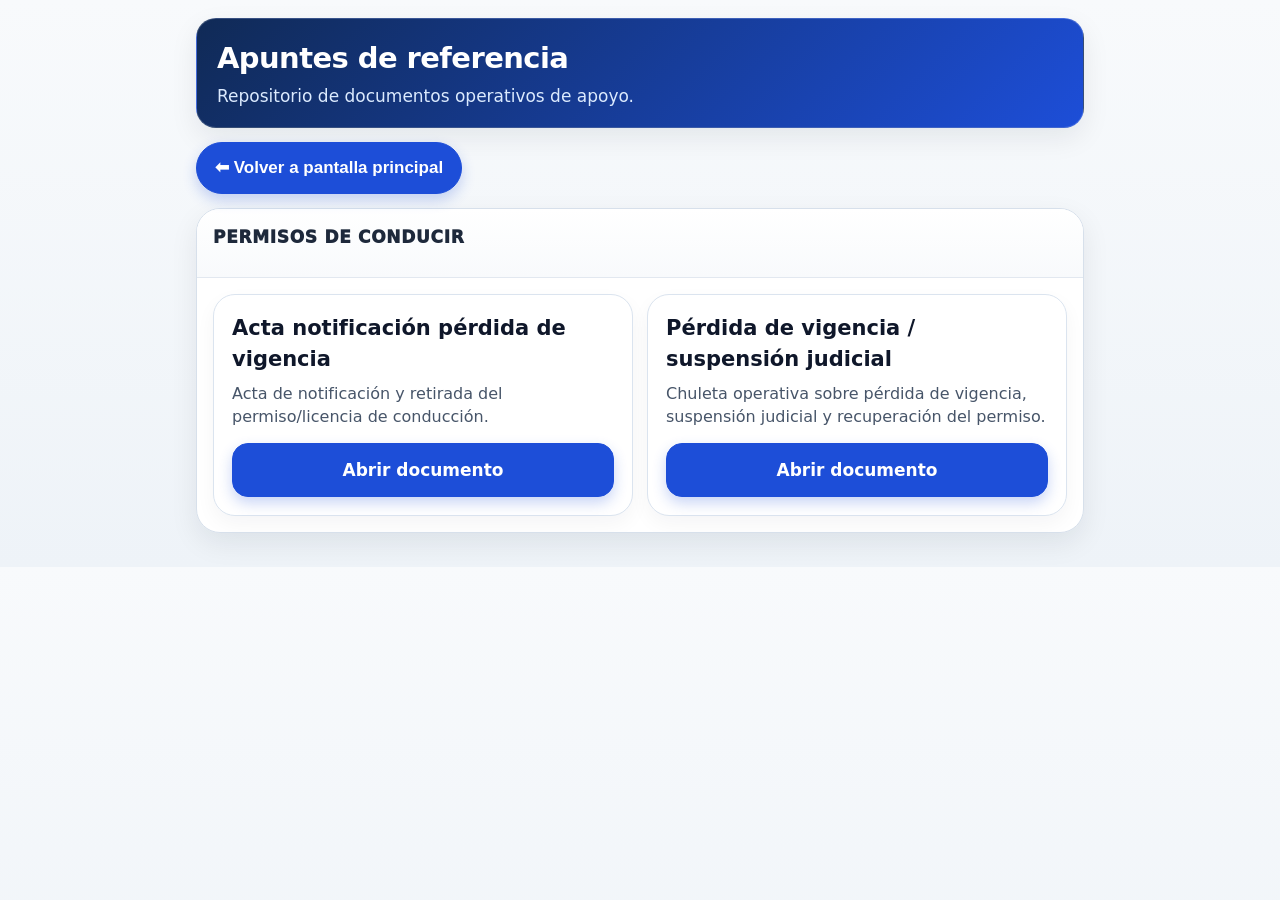
==== apuntes.html @ 54114d9a "Add files via upload" ====
<!DOCTYPE html>
<html lang="es">
<head>
  <meta charset="UTF-8">
  <meta name="viewport" content="width=device-width, initial-scale=1, viewport-fit=cover">
  <title>Apuntes de referencia</title>
  <style>
    :root{
      --bg:#eef3f8;
      --surface:#ffffff;
      --text:#0f172a;
      --muted:#475569;
      --border:#cbd5e1;
      --primary:#1d4ed8;
      --primary-dark:#173ea8;
      --shadow:0 10px 28px rgba(15,23,42,.08);
    }
    *{box-sizing:border-box}
    body{
      margin:0;
      font-family:system-ui,-apple-system,Segoe UI,Roboto,Arial,sans-serif;
      background:linear-gradient(180deg,#f8fafc 0%,var(--bg) 100%);
      color:var(--text);
      font-size:18px;
      line-height:1.45;
    }
    .app{
      max-width:920px;
      margin:0 auto;
      padding:18px 16px 34px;
    }
    .hero{
      background:linear-gradient(135deg,#102a56,#1d4ed8);
      color:#fff;
      border-radius:20px;
      padding:18px 20px;
      margin-bottom:14px;
      box-shadow:var(--shadow);
      border:1px solid rgba(255,255,255,.16);
    }
    .hero h1{
      margin:0;
      font-size:29px;
      letter-spacing:-.02em;
    }
    .hero p{
      margin:5px 0 0;
      color:#dbeafe;
      font-size:17px;
    }
    .top-actions{
      display:flex;
      gap:10px;
      flex-wrap:wrap;
      margin-bottom:14px;
    }
    button,a.button{
      display:inline-flex;
      align-items:center;
      justify-content:center;
      gap:8px;
      border:1px solid var(--border);
      background:#fff;
      border-radius:999px;
      padding:14px 18px;
      font-weight:900;
      font-size:17px;
      color:#0f172a;
      cursor:pointer;
      text-decoration:none;
      min-height:52px;
    }
    .primary{
      background:var(--primary)!important;
      border-color:var(--primary)!important;
      color:#fff!important;
      box-shadow:0 6px 14px rgba(29,78,216,.24);
    }
    .primary:hover{background:var(--primary-dark)!important}
    .panel{
      background:rgba(255,255,255,.98);
      border:1px solid #d7e0eb;
      border-radius:24px;
      box-shadow:var(--shadow);
      overflow:hidden;
    }
    .section{
      padding:16px;
      background:linear-gradient(180deg,#ffffff,#f8fafc);
      border-bottom:1px solid #e2e8f0;
    }
    .section h2{
      color:#1e293b;
      font-size:17px;
      font-weight:950;
      margin:0 0 12px;
      text-transform:uppercase;
      letter-spacing:.04em;
    }
    .doc-grid{
      display:grid;
      grid-template-columns:repeat(2,minmax(0,1fr));
      gap:14px;
      padding:16px;
    }
    .doc-card{
      background:#fff;
      border:1px solid #dbe4ef;
      border-radius:22px;
      padding:18px;
      box-shadow:0 8px 20px rgba(15,23,42,.045);
    }
    .doc-card h3{
      margin:0 0 8px;
      font-size:21px;
      color:#0f172a;
    }
    .doc-card p{
      margin:0 0 14px;
      color:#475569;
      font-size:16px;
    }
    .doc-card .button{
      width:100%;
      border-radius:16px;
    }
    @media(max-width:760px){
      body{font-size:17px}
      .app{padding:12px 10px 24px}
      .hero{border-radius:16px;padding:15px}
      .hero h1{font-size:25px}
      .doc-grid{grid-template-columns:1fr;padding:12px}
      .top-actions{display:grid;grid-template-columns:1fr}
      button,a.button{width:100%}
    }
  </style>
</head>
<body>
  <div class="app">
    <div class="hero">
      <h1>Apuntes de referencia</h1>
      <p>Repositorio de documentos operativos de apoyo.</p>
    </div>

    <div class="top-actions">
      <button class="primary" onclick="window.location.href='index.html'">⬅ Volver a pantalla principal</button>
    </div>

    <div class="panel">
      <div class="section">
        <h2>Permisos de conducir</h2>
      </div>

      <div class="doc-grid">
        <article class="doc-card">
          <h3>Acta notificación pérdida de vigencia</h3>
          <p>Acta de notificación y retirada del permiso/licencia de conducción.</p>
          <a class="button primary" href="visor_documento.html?doc=acta_notificacion_perdida_vigencia.pdf&from=apuntes">
            Abrir documento
          </a>
        </article>

        <article class="doc-card">
          <h3>Pérdida de vigencia / suspensión judicial</h3>
          <p>Chuleta operativa sobre pérdida de vigencia, suspensión judicial y recuperación del permiso.</p>
          <a class="button primary" href="visor_documento.html?doc=perdidas_vigencia_suspension.pdf&from=apuntes">
            Abrir documento
          </a>
        </article>
      </div>
    </div>
  </div>
</body>
</html>
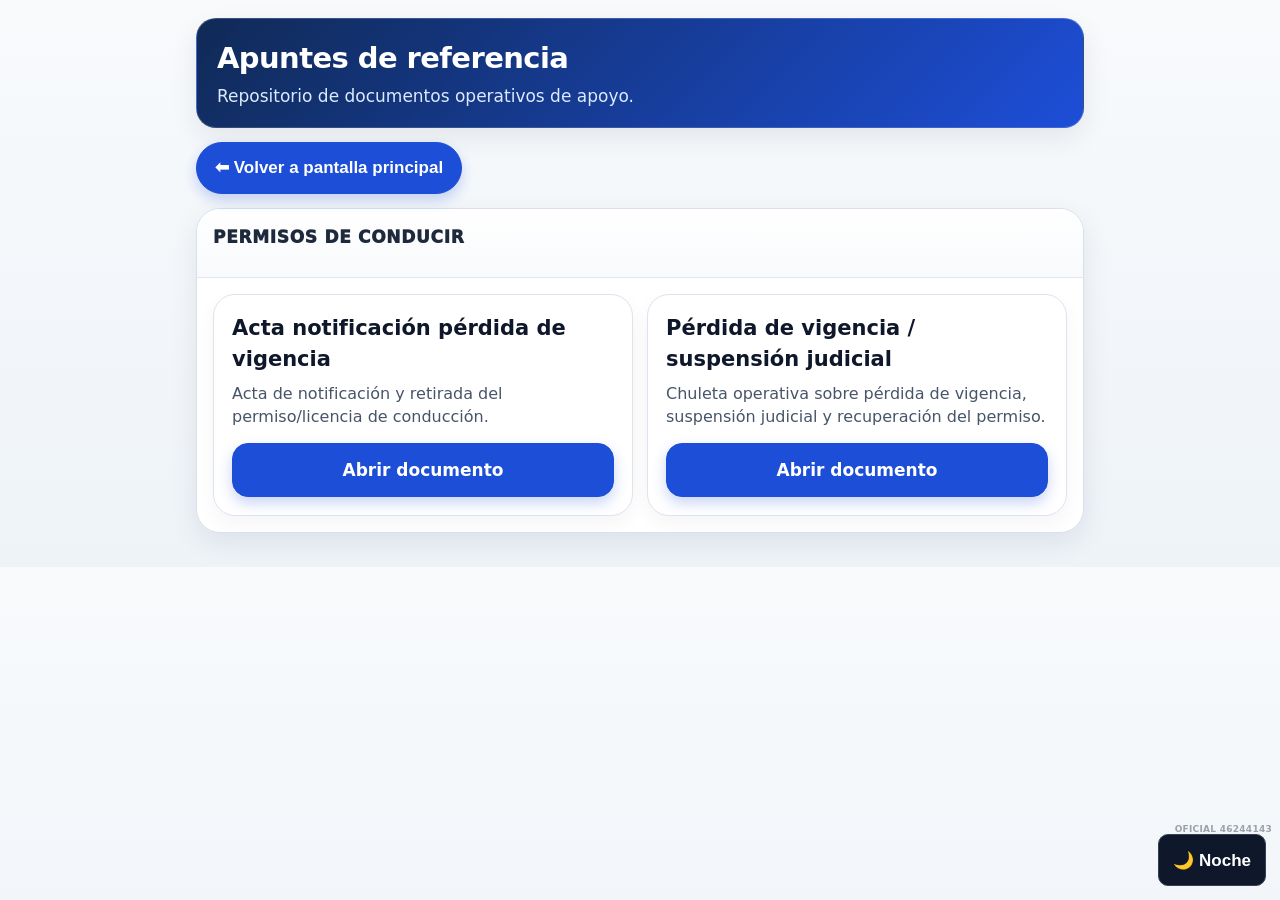
==== commit 68082808: "Add files via upload Actualizaciones SOA VMP y VPL, mejora ficha VMP y otros ajustes" ====
--- a/apuntes.html
+++ b/apuntes.html
@@ -133,9 +133,43 @@
       .top-actions{display:grid;grid-template-columns:1fr}
       button,a.button{width:100%}
     }
-  </style>
+  
+.themeToggle{position:fixed;right:14px;bottom:14px;z-index:999;border-radius:10px;background:#0f172a;color:#fff;border:1px solid #334155;padding:10px 14px;font-weight:900}
+body.dark-mode{background:linear-gradient(180deg,#020617 0%,#0f172a 100%);color:#e5e7eb}
+body.dark-mode .panel,body.dark-mode .doc-card{background:#111827!important;border-color:#334155!important;color:#e5e7eb!important}
+body.dark-mode .section{background:#0f172a!important;border-color:#334155!important}
+body.dark-mode .doc-card p{color:#cbd5e1!important}
+
+
+/* ===== FIRMA PROPIEDAD INTELECTUAL ===== */
+.oficial-firma{
+  position:fixed;
+  right:8px;
+  bottom:5px;
+  z-index:10000;
+  padding:0;
+  background:transparent;
+  color:rgba(15,23,42,.38);
+  font-size:9px;
+  font-weight:600;
+  letter-spacing:.03em;
+  line-height:1;
+  pointer-events:none;
+  user-select:none;
+}
+body.dark-mode .oficial-firma{
+  color:rgba(248,250,252,.34);
+}
+@media(max-width:760px){
+  .oficial-firma{right:7px;bottom:5px;font-size:8px}
+}
+body.con-theme-toggle .oficial-firma{bottom:66px}
+}
+
+</style>
 </head>
-<body>
+<body class="con-theme-toggle">
+<button id="themeToggle" class="themeToggle" type="button">🌙 Noche</button>
   <div class="app">
     <div class="hero">
       <h1>Apuntes de referencia</h1>
@@ -170,5 +204,16 @@
       </div>
     </div>
   </div>
+
+<script>
+(function(){
+ const btn=document.getElementById("themeToggle");
+ const saved=localStorage.getItem("temaAppDGT")||"dia";
+ function apply(t){const dark=t==="noche";document.body.classList.toggle("dark-mode",dark);btn.textContent=dark?"☀️ Día":"🌙 Noche";localStorage.setItem("temaAppDGT",t);}
+ apply(saved);
+ btn.addEventListener("click",()=>apply(document.body.classList.contains("dark-mode")?"dia":"noche"));
+})();
+</script>
+  <div class="oficial-firma">OFICIAL 46244143</div>
 </body>
 </html>
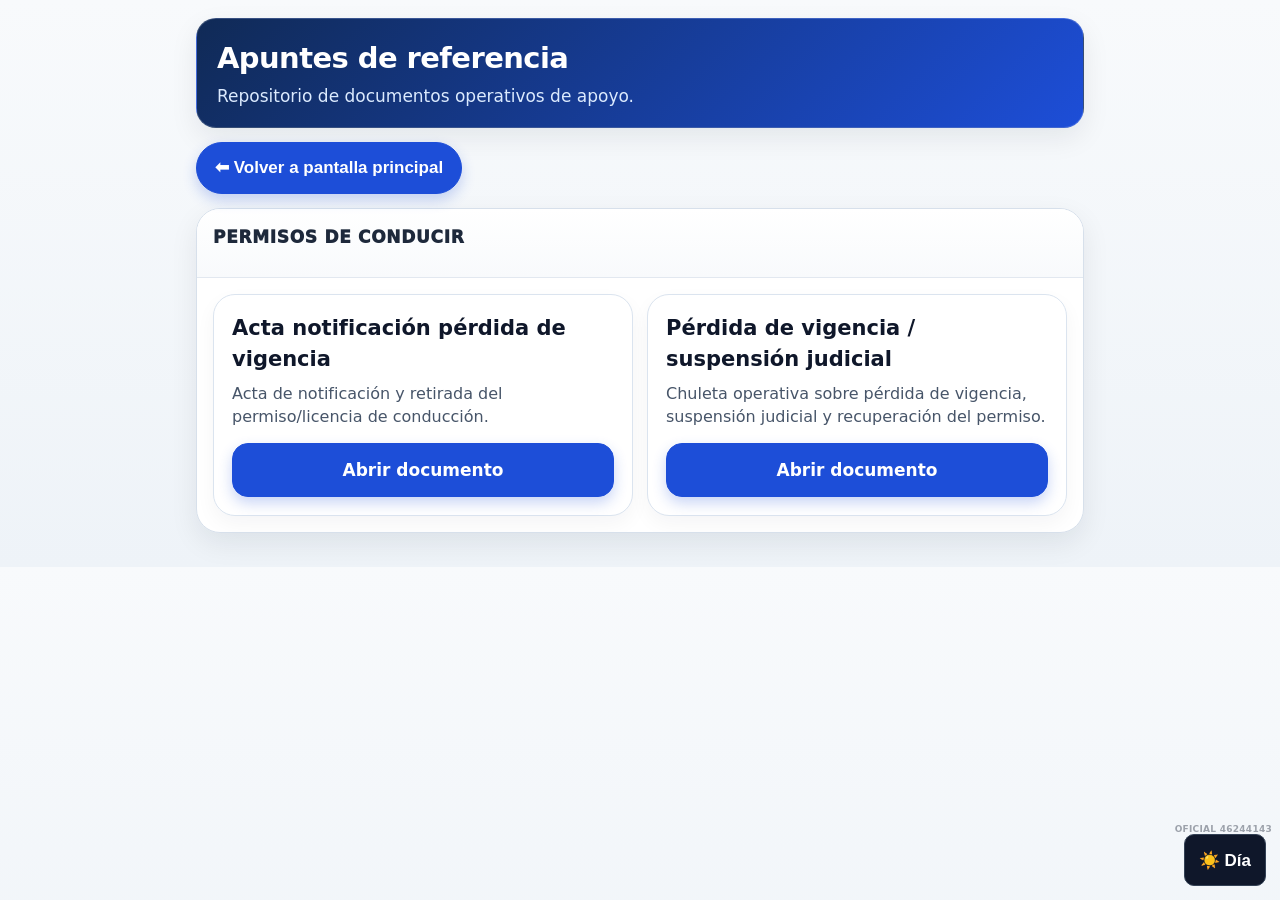
==== commit 83b5c294: "Add files via upload Depuración de código. Corrección error dia /noche en notas_vmp que no aparecía" ====
--- a/apuntes.html
+++ b/apuntes.html
@@ -209,7 +209,7 @@
 (function(){
  const btn=document.getElementById("themeToggle");
  const saved=localStorage.getItem("temaAppDGT")||"dia";
- function apply(t){const dark=t==="noche";document.body.classList.toggle("dark-mode",dark);btn.textContent=dark?"☀️ Día":"🌙 Noche";localStorage.setItem("temaAppDGT",t);}
+ function apply(t){const dark=t==="noche";document.body.classList.toggle("dark-mode",dark);btn.textContent=dark?"🌙 Noche":"☀️ Día";localStorage.setItem("temaAppDGT",t);}
  apply(saved);
  btn.addEventListener("click",()=>apply(document.body.classList.contains("dark-mode")?"dia":"noche"));
 })();
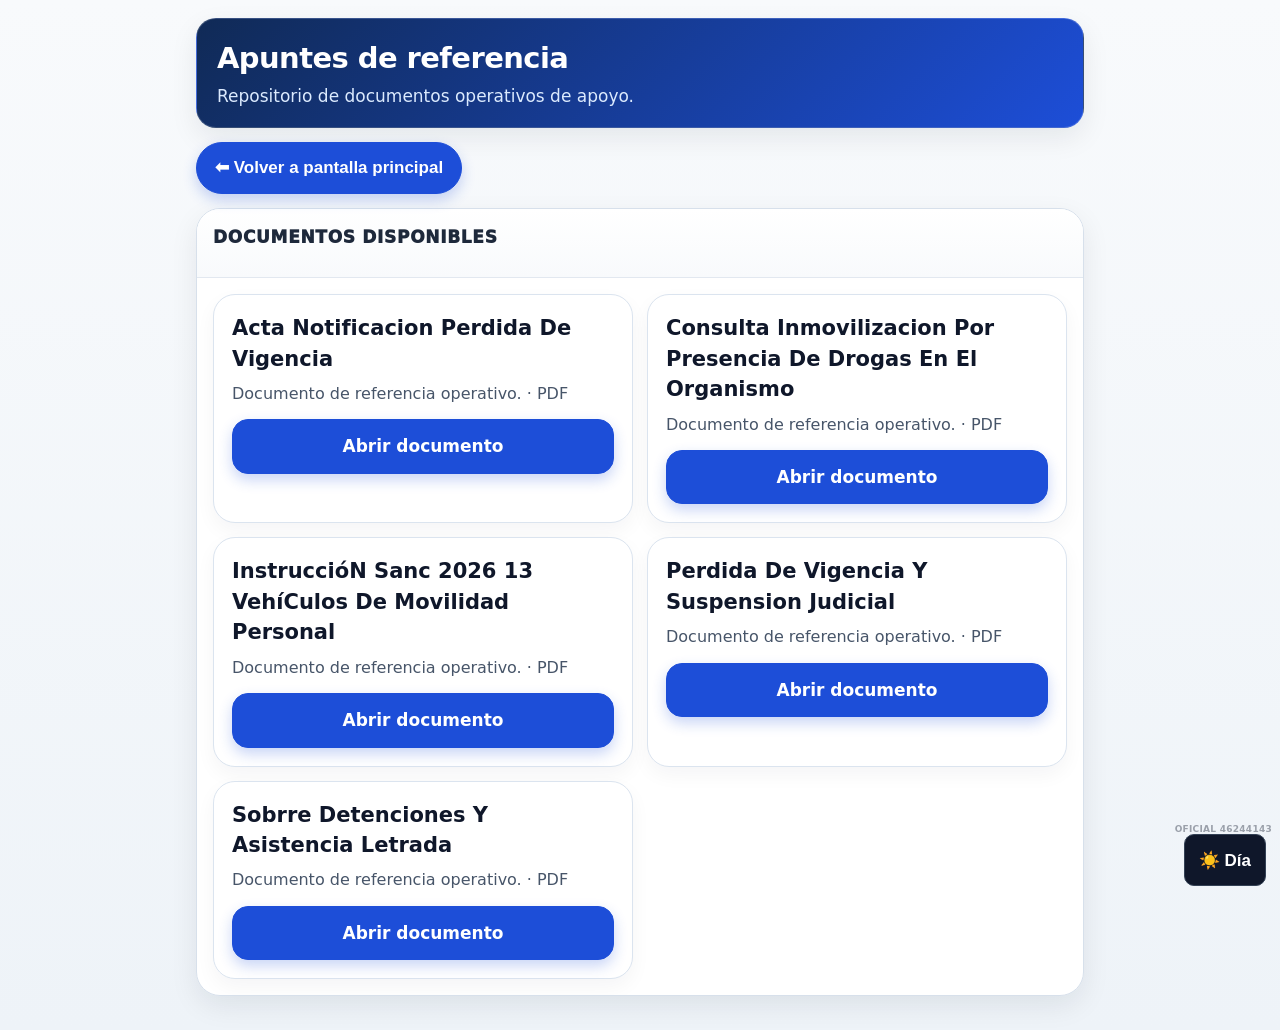
==== commit 58be609e: "Actualización" ====
--- a/apuntes.html
+++ b/apuntes.html
@@ -182,29 +182,19 @@
 
     <div class="panel">
       <div class="section">
-        <h2>Permisos de conducir</h2>
+        <h2>Documentos disponibles</h2>
       </div>
 
-      <div class="doc-grid">
+      <div class="doc-grid" id="lista-documentos">
         <article class="doc-card">
-          <h3>Acta notificación pérdida de vigencia</h3>
-          <p>Acta de notificación y retirada del permiso/licencia de conducción.</p>
-          <a class="button primary" href="visor_documento.html?doc=acta_notificacion_perdida_vigencia.pdf&from=apuntes">
-            Abrir documento
-          </a>
-        </article>
-
-        <article class="doc-card">
-          <h3>Pérdida de vigencia / suspensión judicial</h3>
-          <p>Chuleta operativa sobre pérdida de vigencia, suspensión judicial y recuperación del permiso.</p>
-          <a class="button primary" href="visor_documento.html?doc=perdidas_vigencia_suspension.pdf&from=apuntes">
-            Abrir documento
-          </a>
+          <h3>Cargando documentos...</h3>
+          <p>Preparando el índice de documentos de referencia.</p>
         </article>
       </div>
     </div>
   </div>
 
+<script src="documentos-index.js"></script>
 <script>
 (function(){
  const btn=document.getElementById("themeToggle");
@@ -214,6 +204,83 @@
  btn.addEventListener("click",()=>apply(document.body.classList.contains("dark-mode")?"dia":"noche"));
 })();
 </script>
+<script>
+(function(){
+  const contenedor = document.getElementById("lista-documentos");
+
+  function escapar(texto){
+    return String(texto || "")
+      .replace(/&/g, "&amp;")
+      .replace(/</g, "&lt;")
+      .replace(/>/g, "&gt;")
+      .replace(/"/g, "&quot;")
+      .replace(/'/g, "&#039;");
+  }
+
+  function pintarDocumentos(datos){
+    if(!contenedor) return;
+
+    const documentos = datos && Array.isArray(datos.documentos) ? datos.documentos : [];
+    contenedor.innerHTML = "";
+
+    if(documentos.length === 0){
+      contenedor.innerHTML = `
+        <article class="doc-card">
+          <h3>No hay documentos disponibles</h3>
+          <p>Añade archivos a la carpeta documentos y ejecuta generar_indice_documentos.py.</p>
+        </article>
+      `;
+      return;
+    }
+
+    documentos.forEach(function(doc){
+      const nombre = doc.nombre || (doc.archivo || "").split("/").pop();
+      const titulo = doc.titulo || nombre || "Documento";
+      const tipo = doc.tipo || "DOC";
+      const descripcion = doc.descripcion || "Documento de referencia operativo.";
+      const urlVisor = "visor_documento.html?doc=" + encodeURIComponent(nombre) + "&from=apuntes";
+
+      const tarjeta = document.createElement("article");
+      tarjeta.className = "doc-card";
+      tarjeta.innerHTML = `
+        <h3>${escapar(titulo)}</h3>
+        <p>${escapar(descripcion)} · ${escapar(tipo)}</p>
+        <a class="button primary" href="${urlVisor}">
+          Abrir documento
+        </a>
+      `;
+      contenedor.appendChild(tarjeta);
+    });
+  }
+
+  async function cargarIndice(){
+    if(window.DOCUMENTOS_INDEX){
+      pintarDocumentos(window.DOCUMENTOS_INDEX);
+      return;
+    }
+
+    try{
+      const respuesta = await fetch("documentos-index.json", {cache:"no-store"});
+      if(!respuesta.ok) throw new Error("No se pudo cargar documentos-index.json");
+      const datos = await respuesta.json();
+      pintarDocumentos(datos);
+    }catch(error){
+      console.error(error);
+      if(contenedor){
+        contenedor.innerHTML = `
+          <article class="doc-card">
+            <h3>No se ha podido cargar el índice</h3>
+            <p>Ejecuta python generar_indice_documentos.py desde la carpeta principal de la app.</p>
+          </article>
+        `;
+      }
+    }
+  }
+
+  cargarIndice();
+})();
+</script>
+
   <div class="oficial-firma">OFICIAL 46244143</div>
 </body>
 </html>
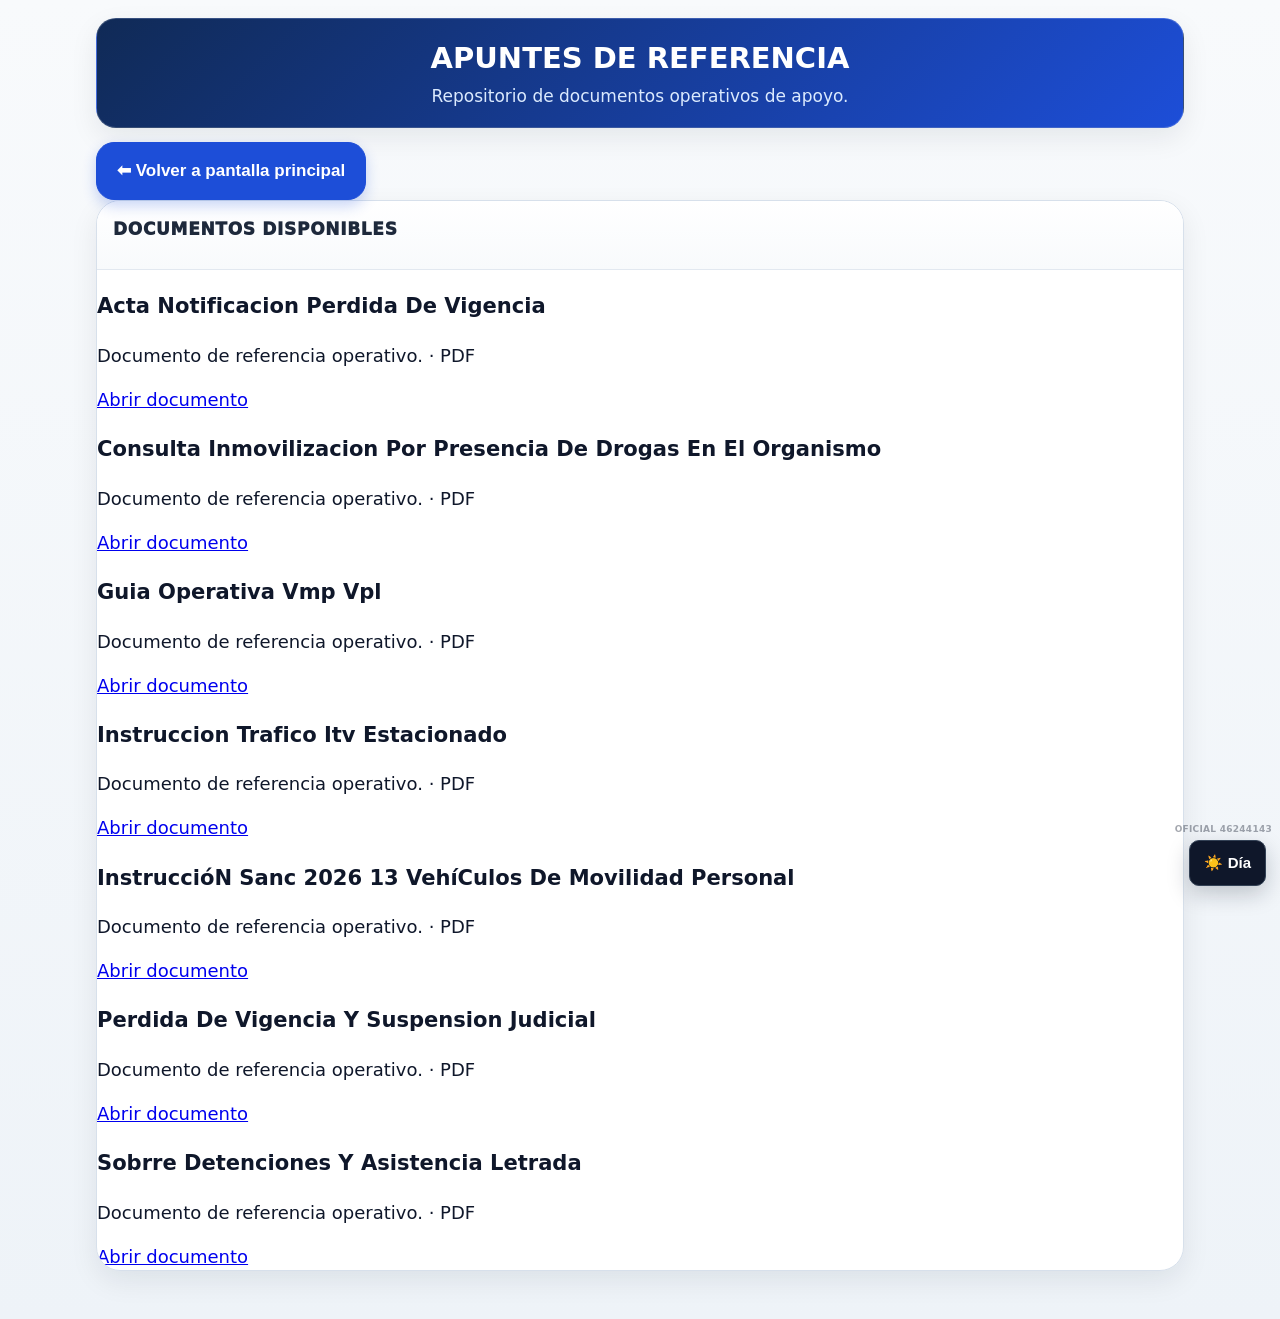
==== commit b24c66d5: "Add files via upload Optimización de código por OpenCode" ====
--- a/apuntes.html
+++ b/apuntes.html
@@ -1,172 +1,10 @@
-<!DOCTYPE html>
+﻿<!DOCTYPE html>
 <html lang="es">
 <head>
   <meta charset="UTF-8">
   <meta name="viewport" content="width=device-width, initial-scale=1, viewport-fit=cover">
   <title>Apuntes de referencia</title>
-  <style>
-    :root{
-      --bg:#eef3f8;
-      --surface:#ffffff;
-      --text:#0f172a;
-      --muted:#475569;
-      --border:#cbd5e1;
-      --primary:#1d4ed8;
-      --primary-dark:#173ea8;
-      --shadow:0 10px 28px rgba(15,23,42,.08);
-    }
-    *{box-sizing:border-box}
-    body{
-      margin:0;
-      font-family:system-ui,-apple-system,Segoe UI,Roboto,Arial,sans-serif;
-      background:linear-gradient(180deg,#f8fafc 0%,var(--bg) 100%);
-      color:var(--text);
-      font-size:18px;
-      line-height:1.45;
-    }
-    .app{
-      max-width:920px;
-      margin:0 auto;
-      padding:18px 16px 34px;
-    }
-    .hero{
-      background:linear-gradient(135deg,#102a56,#1d4ed8);
-      color:#fff;
-      border-radius:20px;
-      padding:18px 20px;
-      margin-bottom:14px;
-      box-shadow:var(--shadow);
-      border:1px solid rgba(255,255,255,.16);
-    }
-    .hero h1{
-      margin:0;
-      font-size:29px;
-      letter-spacing:-.02em;
-    }
-    .hero p{
-      margin:5px 0 0;
-      color:#dbeafe;
-      font-size:17px;
-    }
-    .top-actions{
-      display:flex;
-      gap:10px;
-      flex-wrap:wrap;
-      margin-bottom:14px;
-    }
-    button,a.button{
-      display:inline-flex;
-      align-items:center;
-      justify-content:center;
-      gap:8px;
-      border:1px solid var(--border);
-      background:#fff;
-      border-radius:999px;
-      padding:14px 18px;
-      font-weight:900;
-      font-size:17px;
-      color:#0f172a;
-      cursor:pointer;
-      text-decoration:none;
-      min-height:52px;
-    }
-    .primary{
-      background:var(--primary)!important;
-      border-color:var(--primary)!important;
-      color:#fff!important;
-      box-shadow:0 6px 14px rgba(29,78,216,.24);
-    }
-    .primary:hover{background:var(--primary-dark)!important}
-    .panel{
-      background:rgba(255,255,255,.98);
-      border:1px solid #d7e0eb;
-      border-radius:24px;
-      box-shadow:var(--shadow);
-      overflow:hidden;
-    }
-    .section{
-      padding:16px;
-      background:linear-gradient(180deg,#ffffff,#f8fafc);
-      border-bottom:1px solid #e2e8f0;
-    }
-    .section h2{
-      color:#1e293b;
-      font-size:17px;
-      font-weight:950;
-      margin:0 0 12px;
-      text-transform:uppercase;
-      letter-spacing:.04em;
-    }
-    .doc-grid{
-      display:grid;
-      grid-template-columns:repeat(2,minmax(0,1fr));
-      gap:14px;
-      padding:16px;
-    }
-    .doc-card{
-      background:#fff;
-      border:1px solid #dbe4ef;
-      border-radius:22px;
-      padding:18px;
-      box-shadow:0 8px 20px rgba(15,23,42,.045);
-    }
-    .doc-card h3{
-      margin:0 0 8px;
-      font-size:21px;
-      color:#0f172a;
-    }
-    .doc-card p{
-      margin:0 0 14px;
-      color:#475569;
-      font-size:16px;
-    }
-    .doc-card .button{
-      width:100%;
-      border-radius:16px;
-    }
-    @media(max-width:760px){
-      body{font-size:17px}
-      .app{padding:12px 10px 24px}
-      .hero{border-radius:16px;padding:15px}
-      .hero h1{font-size:25px}
-      .doc-grid{grid-template-columns:1fr;padding:12px}
-      .top-actions{display:grid;grid-template-columns:1fr}
-      button,a.button{width:100%}
-    }
-  
-.themeToggle{position:fixed;right:14px;bottom:14px;z-index:999;border-radius:10px;background:#0f172a;color:#fff;border:1px solid #334155;padding:10px 14px;font-weight:900}
-body.dark-mode{background:linear-gradient(180deg,#020617 0%,#0f172a 100%);color:#e5e7eb}
-body.dark-mode .panel,body.dark-mode .doc-card{background:#111827!important;border-color:#334155!important;color:#e5e7eb!important}
-body.dark-mode .section{background:#0f172a!important;border-color:#334155!important}
-body.dark-mode .doc-card p{color:#cbd5e1!important}
-
-
-/* ===== FIRMA PROPIEDAD INTELECTUAL ===== */
-.oficial-firma{
-  position:fixed;
-  right:8px;
-  bottom:5px;
-  z-index:10000;
-  padding:0;
-  background:transparent;
-  color:rgba(15,23,42,.38);
-  font-size:9px;
-  font-weight:600;
-  letter-spacing:.03em;
-  line-height:1;
-  pointer-events:none;
-  user-select:none;
-}
-body.dark-mode .oficial-firma{
-  color:rgba(248,250,252,.34);
-}
-@media(max-width:760px){
-  .oficial-firma{right:7px;bottom:5px;font-size:8px}
-}
-body.con-theme-toggle .oficial-firma{bottom:66px}
-}
-
-</style>
+  <link rel="stylesheet" href="styles/base.css">
 </head>
 <body class="con-theme-toggle">
 <button id="themeToggle" class="themeToggle" type="button">🌙 Noche</button>
--- a/styles/base.css
+++ b/styles/base.css
@@ -0,0 +1,1320 @@
+/* ============================================================
+   base.css – Estilos compartidos entre las 4 páginas HTML
+   Extraído de index.html
+   ============================================================ */
+
+/* ─── Root variables & Reset ─── */
+:root {
+  --bg: #eef3f8;
+  --surface: #fff;
+  --text: #0f172a;
+  --muted: #475569;
+  --border: #cbd5e1;
+  --border-soft: #e2e8f0;
+  --primary: #1d4ed8;
+  --primary-dark: #173ea8;
+  --primary-soft: #dbeafe;
+  --warn: #b42318;
+  --shadow: 0 10px 28px rgba(15, 23, 42, .08);
+}
+
+* {
+  box-sizing: border-box;
+}
+
+/* ─── Body & App ─── */
+body {
+  margin: 0;
+  font-family: system-ui, -apple-system, Segoe UI, Roboto, Arial, sans-serif;
+  background: linear-gradient(180deg, #f8fafc 0%, var(--bg) 100%);
+  color: var(--text);
+  font-size: 18px;
+  line-height: 1.45;
+}
+
+.app {
+  max-width: 1120px;
+  margin: 0 auto;
+  padding: 18px 16px 34px;
+}
+
+/* ─── Hero ─── */
+.hero {
+  background: linear-gradient(135deg, #102a56, #1d4ed8);
+  color: #fff;
+  border-radius: 20px;
+  padding: 18px 20px;
+  margin-bottom: 14px;
+  box-shadow: var(--shadow);
+  border: 1px solid rgba(255, 255, 255, .16);
+}
+
+.hero h1 {
+  margin: 0;
+  font-size: 29px;
+}
+
+.hero p {
+  margin: 5px 0 0;
+  color: #dbeafe;
+  font-size: 17px;
+}
+
+/* ─── Panel / Section ─── */
+.panel,
+.result {
+  background: rgba(255, 255, 255, .96);
+  border: 1px solid var(--border);
+  border-radius: 20px;
+  box-shadow: var(--shadow);
+  overflow: hidden;
+}
+
+.panel {
+  margin-bottom: 14px;
+}
+
+.section {
+  padding: 16px;
+  border-bottom: 1px solid var(--border-soft);
+}
+
+.section h2 {
+  font-size: 18px;
+  margin: 0 0 12px;
+  color: #172033;
+  text-transform: uppercase;
+  letter-spacing: .04em;
+}
+
+/* ─── Row ─── */
+.row {
+  display: flex;
+  gap: 10px;
+  flex-wrap: wrap;
+  align-items: center;
+}
+
+/* ─── Buttons ─── */
+button {
+  border: 1px solid var(--border);
+  background: #fff;
+  border-radius: 999px;
+  padding: 14px 18px;
+  font-weight: 800;
+  font-size: 17px;
+  color: #0f172a;
+  cursor: pointer;
+  transition: background .15s, border-color .15s, transform .05s, box-shadow .15s;
+  min-height: 52px;
+}
+
+button:active {
+  transform: translateY(1px);
+}
+
+button:hover {
+  border-color: #93a4bd;
+  background: #f8fafc;
+}
+
+.selected,
+.active {
+  background: #0f766e;
+  border-color: #0f766e;
+  color: #fff;
+  box-shadow: 0 8px 18px rgba(15, 118, 110, .30);
+}
+
+.selected:hover,
+.active:hover {
+  background: #115e59;
+  border-color: #115e59;
+  color: #fff;
+}
+
+button.primary {
+  background: var(--primary);
+  border-color: var(--primary);
+  color: #fff;
+  box-shadow: 0 6px 14px rgba(29, 78, 216, .24);
+}
+
+button.primary:hover {
+  background: var(--primary-dark);
+  border-color: var(--primary-dark);
+  color: #fff;
+}
+
+#materiaRow button[data-materia="VMP"] {
+  margin-left: auto;
+  background: #15803d;
+  color: #fff;
+  border-color: #15803d;
+}
+
+#materiaRow button[data-materia="VMP"]:hover {
+  background: #166534;
+  border-color: #166534;
+}
+
+#materiaRow button[data-materia="VMP"].active,
+#materiaRow button[data-materia="VMP"].selected {
+  background: #14532d;
+  border-color: #14532d;
+  color: #fff;
+  box-shadow: 0 8px 18px rgba(20, 83, 45, .35);
+}
+
+/* ─── Stack ─── */
+.stack {
+  display: flex;
+  flex-direction: column;
+  gap: 12px;
+}
+
+/* ─── Step ─── */
+.step {
+  background: #fff;
+  border: 1px solid var(--border-soft);
+  border-radius: 18px;
+  padding: 16px;
+}
+
+.step h3 {
+  margin: 0 0 12px;
+  font-size: 19px;
+  color: #111827;
+}
+
+/* ─── Route ─── */
+.route {
+  padding: 12px 16px;
+  color: var(--muted);
+  font-size: 16px;
+}
+
+/* ─── Actions ─── */
+.actions {
+  display: grid;
+  grid-template-columns: 1fr 1fr 1fr;
+  gap: 12px;
+  padding: 16px;
+}
+
+.actions button {
+  border-radius: 16px;
+}
+
+/* ─── Result (base) ─── */
+.result {
+  padding: 18px;
+}
+
+.result h2 {
+  margin: 0 0 10px;
+  font-size: 26px;
+}
+
+.pill {
+  display: inline-block;
+  background: var(--primary-soft);
+  color: #0b3b9e;
+  border: 1px solid #b7d0ff;
+  border-radius: 999px;
+  padding: 5px 10px;
+  font-weight: 900;
+  font-size: 15px;
+  margin: 0 5px 8px 0;
+}
+
+.field {
+  margin: 9px 0;
+}
+
+.field strong {
+  font-weight: 900;
+}
+
+.penal {
+  border-left: 6px solid var(--warn);
+  background: #fff1f2;
+  padding: 14px;
+  border-radius: 14px;
+  margin-top: 12px;
+  color: #7f1d1d;
+}
+
+.ok {
+  border-left: 6px solid #15803d;
+  background: #f0fdf4;
+  padding: 14px;
+  border-radius: 14px;
+  margin-top: 12px;
+  color: #14532d;
+}
+
+.margin-warning {
+  color: #b42318;
+  font-style: italic;
+  font-weight: 800;
+  margin-top: 8px;
+}
+
+.margin-card {
+  border: 1px solid #fecaca;
+  background: #fff7f7;
+  border-radius: 16px;
+  padding: 14px;
+}
+
+.margin-card h3 {
+  color: #991b1b;
+}
+
+.margin-table {
+  width: 100%;
+  border-collapse: collapse;
+  overflow: hidden;
+  border-radius: 14px;
+  background: #fff;
+}
+
+.margin-table th {
+  background: #1e293b;
+  color: #fff;
+  text-align: left;
+}
+
+.margin-table th,
+.margin-table td {
+  padding: 12px;
+  border-bottom: 1px solid #e2e8f0;
+  font-size: 16px;
+}
+
+.margin-table .zone {
+  font-weight: 900;
+}
+
+.calcBox {
+  display: grid;
+  grid-template-columns: 1fr auto;
+  gap: 10px;
+  margin-top: 12px;
+}
+
+.calcBox input {
+  border: 1px solid var(--border);
+  border-radius: 14px;
+  padding: 13px;
+  font-size: 18px;
+}
+
+/* ─── VMP screen (base, NOT notas) ─── */
+.vmp-screen {
+  padding: 18px;
+  background: #f8fafc;
+}
+
+/* ─── Result card styles ─── */
+.result {
+  padding: 22px;
+  background: #ffffff;
+  border-radius: 22px;
+}
+
+.result .result-chipbar {
+  display: flex;
+  flex-wrap: wrap;
+  gap: 8px;
+  margin-bottom: 14px;
+}
+
+.result .badge,
+.result .pill {
+  display: inline-flex;
+  align-items: center;
+  gap: 6px;
+  border-radius: 999px;
+  padding: 7px 14px;
+  font-size: 17px;
+  font-weight: 900;
+  letter-spacing: .02em;
+  border: 1px solid transparent;
+}
+
+.result .badge.blue {
+  background: #dbeafe;
+  color: #1d4ed8;
+  border-color: #bfdbfe;
+}
+
+.result .badge.green {
+  background: #dcfce7;
+  color: #166534;
+  border-color: #bbf7d0;
+}
+
+.result .badge.gray {
+  background: #f1f5f9;
+  color: #334155;
+  border-color: #cbd5e1;
+}
+
+.result .title,
+.result .result-title {
+  font-size: 26px;
+  line-height: 1.22;
+  font-weight: 950;
+  color: #061225;
+  margin: 8px 0 24px;
+  letter-spacing: -.025em;
+}
+
+.result .summary-grid {
+  display: grid;
+  grid-template-columns: repeat(5, minmax(0, 1fr));
+  gap: 12px;
+  margin: 18px 0 18px;
+}
+
+.result .summary-card {
+  border-radius: 18px;
+  padding: 14px 16px;
+  min-height: 76px;
+  display: flex;
+  align-items: center;
+  gap: 12px;
+  border: 1px solid transparent;
+}
+
+.result .summary-icon {
+  font-size: 25px;
+  line-height: 1;
+  flex: 0 0 auto;
+}
+
+.result .summary-label {
+  font-size: 14px;
+  font-weight: 950;
+  text-transform: uppercase;
+  letter-spacing: .05em;
+  margin-bottom: 2px;
+}
+
+.result .summary-value {
+  font-size: 20px;
+  font-weight: 950;
+  color: #071225;
+}
+
+.result .summary-red {
+  background: #fee2e2;
+  border-color: #fecaca;
+}
+
+.result .summary-red .summary-label,
+.result .summary-red .summary-icon {
+  color: #dc2626;
+}
+
+.result .summary-blue {
+  background: #eaf2ff;
+  border-color: #bfdbfe;
+}
+
+.result .summary-blue .summary-label,
+.result .summary-blue .summary-icon {
+  color: #2563eb;
+}
+
+.result .summary-green {
+  background: #e6f8ef;
+  border-color: #bbf7d0;
+}
+
+.result .summary-green .summary-label,
+.result .summary-green .summary-icon {
+  color: #059669;
+}
+
+.result .summary-purple {
+  background: #f3e8ff;
+  border-color: #e9d5ff;
+}
+
+.result .summary-purple .summary-label,
+.result .summary-purple .summary-icon {
+  color: #9333ea;
+}
+
+.result .summary-slate {
+  background: #f1f5f9;
+  border-color: #e2e8f0;
+}
+
+.result .summary-slate .summary-label,
+.result .summary-slate .summary-icon {
+  color: #334155;
+}
+
+.result .result-block {
+  border-radius: 18px;
+  padding: 16px 18px;
+  margin: 14px 0;
+  font-size: 19px;
+  line-height: 1.55;
+}
+
+.result .result-block strong {
+  font-weight: 950;
+}
+
+.result .block-neutral {
+  background: #f8fafc;
+  border: 1px solid #e2e8f0;
+  color: #0f172a;
+}
+
+.result .block-blue {
+  background: #eaf2ff;
+  border-left: 6px solid #2563eb;
+  color: #0f172a;
+}
+
+.result .block-green {
+  background: #e7f8ef;
+  border-left: 6px solid #059669;
+  color: #064e3b;
+}
+
+.result .block-red {
+  background: #fff1f2;
+  border-left: 6px solid #dc2626;
+  color: #7f1d1d;
+}
+
+.result .block-title {
+  display: flex;
+  align-items: center;
+  gap: 8px;
+  font-size: 20px;
+  font-weight: 950;
+  text-transform: uppercase;
+  letter-spacing: .04em;
+  margin-bottom: 8px;
+}
+
+.result .block-blue .block-title {
+  color: #1d4ed8;
+}
+
+.result .block-green .block-title {
+  color: #059669;
+}
+
+.result .block-red .block-title {
+  color: #dc2626;
+}
+
+@media (max-width: 900px) {
+  .result .summary-grid {
+    grid-template-columns: repeat(2, minmax(0, 1fr));
+  }
+
+  .result .summary-card:last-child {
+    grid-column: 1 / -1;
+  }
+}
+
+@media (max-width: 560px) {
+  .result {
+    padding: 16px;
+  }
+
+  .result .result-title,
+  .result .title {
+    font-size: 24px;
+  }
+
+  .result .summary-grid {
+    grid-template-columns: 1fr;
+  }
+
+  .result .summary-card:last-child {
+    grid-column: auto;
+  }
+
+  .result .result-block {
+    font-size: 17px;
+    padding: 14px;
+  }
+}
+
+/* ─── Panel/section visual polish ─── */
+.panel {
+  background: rgba(255, 255, 255, .98);
+  border: 1px solid #d7e0eb;
+  border-radius: 24px;
+}
+
+.section {
+  background: linear-gradient(180deg, #ffffff, #f8fafc);
+}
+
+.section h2 {
+  color: #1e293b;
+  font-size: 17px;
+  font-weight: 950;
+}
+
+#materiaRow {
+  gap: 12px;
+}
+
+#materiaRow button {
+  background: #ffffff;
+  border: 1px solid #cbd5e1;
+  box-shadow: 0 2px 0 rgba(15, 23, 42, .04);
+}
+
+#materiaRow button.active,
+#materiaRow button.selected {
+  background: #0f766e;
+  border-color: #0f766e;
+  color: #ffffff;
+  box-shadow: 0 10px 22px rgba(15, 118, 110, .28);
+}
+
+/* ─── Tree area ─── */
+#treeArea {
+  padding: 0 16px 12px;
+}
+
+/* ─── Step polish ─── */
+.step {
+  background: linear-gradient(180deg, #ffffff, #f8fafc);
+  border: 1px solid #dbe4ef;
+  border-radius: 22px;
+  padding: 18px;
+  box-shadow: 0 8px 20px rgba(15, 23, 42, .045);
+}
+
+.step h2,
+.step h3,
+.step .step-title {
+  color: #0f172a;
+  font-weight: 950;
+  font-size: 20px;
+  margin: 0 0 14px;
+  letter-spacing: -.01em;
+}
+
+.options,
+.step .row {
+  display: flex;
+  flex-wrap: wrap;
+  gap: 10px;
+}
+
+.step button {
+  background: #ffffff;
+  border: 1px solid #cbd5e1;
+  color: #0f172a;
+}
+
+.step button.active,
+.step button.selected {
+  background: #0f766e;
+  border-color: #0f766e;
+  color: #fff;
+  box-shadow: 0 9px 20px rgba(15, 118, 110, .30);
+}
+
+.step button:hover {
+  border-color: #94a3b8;
+}
+
+.step button.active:hover,
+.step button.selected:hover {
+  background: #115e59;
+  border-color: #115e59;
+}
+
+.path,
+.route {
+  margin: 0 0 4px;
+  background: #f1f5f9;
+  border: 1px solid #e2e8f0;
+  color: #334155;
+  border-radius: 16px;
+  padding: 12px 14px;
+  font-size: 16px;
+  font-weight: 700;
+}
+
+/* ─── Actions polish ─── */
+.actions {
+  background: linear-gradient(180deg, #f8fafc, #eef3f8);
+  border-top: 1px solid #e2e8f0;
+}
+
+.actions button {
+  background: #ffffff;
+  border: 1px solid #cbd5e1;
+  box-shadow: 0 3px 0 rgba(15, 23, 42, .04);
+}
+
+.actions button.primary {
+  background: #1d4ed8;
+  border-color: #1d4ed8;
+  color: #fff;
+}
+
+.actions button.primary:hover {
+  background: #173ea8;
+}
+
+.marginWarn,
+.margin-warning {
+  color: #b42318 !important;
+  font-style: italic;
+  font-weight: 950;
+}
+
+.secondaryLink {
+  background: #eaf2ff !important;
+  color: #1d4ed8 !important;
+  border-color: #bfdbfe !important;
+}
+
+.secondaryLink:hover {
+  background: #dbeafe !important;
+}
+
+/* ─── Margin table, calc box, tiny input ─── */
+.marginTableWrap {
+  overflow: auto;
+  border-radius: 18px;
+  border: 1px solid #e2e8f0;
+  box-shadow: 0 6px 14px rgba(15, 23, 42, .04);
+}
+
+.marginTable {
+  width: 100%;
+  border-collapse: collapse;
+  background: #fff;
+}
+
+.marginTable th {
+  background: #1e293b;
+  color: #fff;
+  text-align: left;
+  font-size: 15px;
+  padding: 13px;
+}
+
+.marginTable td {
+  padding: 13px;
+  border-bottom: 1px solid #e2e8f0;
+  font-size: 16px;
+}
+
+.marginTable tr:nth-child(even) td {
+  background: #f8fafc;
+}
+
+.calcBox {
+  background: #f8fafc;
+  border: 1px solid #e2e8f0;
+  border-radius: 18px;
+  padding: 14px;
+  margin-top: 14px;
+}
+
+.tinyInput {
+  border: 1px solid #cbd5e1;
+  border-radius: 14px;
+  padding: 13px;
+  font-size: 18px;
+  width: 100%;
+}
+
+/* ─── VMP header/card/amount/note (NOT in vmp.css) ─── */
+.vmp-header {
+  border-left-color: #0f766e;
+}
+
+.vmp-card {
+  border-radius: 22px;
+}
+
+.vmp-card h3 {
+  font-size: 25px;
+}
+
+.vmp-amount {
+  background: #eaf2ff;
+  border-color: #bfdbfe;
+}
+
+.vmp-note {
+  font-size: 17px;
+}
+
+@media (max-width: 760px) {
+  #treeArea {
+    padding: 0 12px 10px;
+  }
+
+  .step {
+    padding: 15px;
+    border-radius: 18px;
+  }
+
+  .step h2,
+  .step h3,
+  .step .step-title {
+    font-size: 19px;
+  }
+
+  .step button {
+    width: 100%;
+    justify-content: center;
+  }
+
+  .options,
+  .step .row {
+    display: grid;
+    grid-template-columns: 1fr;
+    gap: 9px;
+  }
+
+  .path,
+  .route {
+    font-size: 15px;
+  }
+}
+
+/* ─── ActaLink ─── */
+.actaLink {
+  display: inline-flex;
+  align-items: center;
+  justify-content: center;
+  margin-left: 8px;
+  padding: 5px 10px;
+  border-radius: 999px;
+  background: #1d4ed8;
+  color: #ffffff !important;
+  text-decoration: none;
+  font-size: 14px;
+  font-weight: 950;
+  white-space: nowrap;
+  border: 1px solid #1d4ed8;
+}
+
+.actaLink:hover {
+  background: #173ea8;
+  border-color: #173ea8;
+}
+
+/* ─── RefButton ─── */
+.refButton {
+  margin-left: auto !important;
+  border-radius: 8px !important;
+  background: #0f172a !important;
+  color: #ffffff !important;
+  border: 1px solid #0f172a !important;
+  box-shadow: 0 4px 12px rgba(15, 23, 42, .14) !important;
+  padding: 14px 16px !important;
+}
+
+.refButton:hover {
+  background: #1e293b !important;
+  border-color: #1e293b !important;
+}
+
+.refButton + button[data-materia="VMP"] {
+  margin-left: 12px !important;
+}
+
+@media (max-width: 760px) {
+  .refButton {
+    margin-left: 0 !important;
+    grid-column: 1 / -1;
+    width: 100%;
+  }
+
+  .refButton + button[data-materia="VMP"] {
+    margin-left: 0 !important;
+  }
+}
+
+/* ===== MODO DÍA / NOCHE ===== */
+.themeToggle {
+  position: fixed;
+  right: 14px;
+  bottom: 14px;
+  z-index: 999;
+  border-radius: 10px !important;
+  background: #0f172a !important;
+  color: #fff !important;
+  border: 1px solid #334155 !important;
+  box-shadow: 0 8px 22px rgba(15, 23, 42, .22) !important;
+  min-height: 46px !important;
+  padding: 10px 14px !important;
+  font-size: 15px !important;
+}
+
+.themeToggle:hover {
+  background: #1e293b !important;
+}
+
+/* ─── Dark mode ─── */
+body.dark-mode {
+  --bg: #0f172a;
+  --surface: #111827;
+  --text: #e5e7eb;
+  --muted: #cbd5e1;
+  --border: #334155;
+  --border-soft: #1f2937;
+  --primary-soft: #172554;
+  background: linear-gradient(180deg, #020617 0%, #0f172a 100%) !important;
+  color: #e5e7eb !important;
+}
+
+body.dark-mode .panel,
+body.dark-mode .result,
+body.dark-mode .step,
+body.dark-mode .vmp-card {
+  background: #111827 !important;
+  border-color: #334155 !important;
+  color: #e5e7eb !important;
+}
+
+body.dark-mode .section,
+body.dark-mode .actions,
+body.dark-mode .vmp-screen {
+  background: #0f172a !important;
+  border-color: #334155 !important;
+}
+
+body.dark-mode .section h2,
+body.dark-mode .step h2,
+body.dark-mode .step h3,
+body.dark-mode .step .step-title,
+body.dark-mode .result .result-title,
+body.dark-mode .vmp-card h3,
+body.dark-mode .vmp-header h2 {
+  color: #f8fafc !important;
+}
+
+body.dark-mode .hero {
+  background: linear-gradient(135deg, #020617, #1e3a8a);
+  border-color: #334155;
+}
+
+body.dark-mode button:not(.primary):not(.active):not(.selected):not(.refButton):not(.themeToggle),
+body.dark-mode .secondaryLink {
+  background: #1e293b !important;
+  color: #e5e7eb !important;
+  border-color: #475569 !important;
+}
+
+body.dark-mode button:not(.primary):not(.active):not(.selected):not(.refButton):not(.themeToggle):hover,
+body.dark-mode .secondaryLink:hover {
+  background: #334155 !important;
+  border-color: #64748b !important;
+}
+
+body.dark-mode .path,
+body.dark-mode .route,
+body.dark-mode .vmp-note,
+body.dark-mode .calcBox,
+body.dark-mode .block-neutral {
+  background: #1e293b !important;
+  border-color: #334155 !important;
+  color: #e5e7eb !important;
+}
+
+body.dark-mode .summary-card {
+  background: #1e293b !important;
+  border-color: #334155 !important;
+}
+
+body.dark-mode .summary-value,
+body.dark-mode .summary-label {
+  color: #f8fafc !important;
+}
+
+body.dark-mode .block-blue {
+  background: #172554 !important;
+  color: #e5e7eb !important;
+}
+
+body.dark-mode .block-green {
+  background: #052e2b !important;
+  color: #d1fae5 !important;
+}
+
+body.dark-mode .block-red,
+body.dark-mode .penal {
+  background: #450a0a !important;
+  color: #fee2e2 !important;
+}
+
+body.dark-mode .vmp-header {
+  background: #111827 !important;
+  border-color: #334155 !important;
+}
+
+body.dark-mode .vmp-header p,
+body.dark-mode .vmp-card p,
+body.dark-mode .field,
+body.dark-mode .note {
+  color: #e5e7eb !important;
+}
+
+body.dark-mode .marginTable,
+body.dark-mode .marginTable td {
+  background: #111827 !important;
+  color: #e5e7eb !important;
+  border-color: #334155 !important;
+}
+
+body.dark-mode .marginTable tr:nth-child(even) td {
+  background: #1e293b !important;
+}
+
+body.dark-mode .tinyInput,
+body.dark-mode .calcBox input {
+  background: #020617 !important;
+  color: #f8fafc !important;
+  border-color: #475569 !important;
+}
+
+@media (max-width: 760px) {
+  .themeToggle {
+    right: 10px;
+    bottom: 10px;
+    font-size: 14px !important;
+  }
+}
+
+/* ===== AJUSTES SOLICITADOS - MOBILE FIRST ===== */
+.hero {
+  text-align: center;
+}
+
+.hero h1 {
+  text-transform: uppercase;
+}
+
+.hero p {
+  text-align: center;
+}
+
+#materiaRow {
+  display: flex;
+  align-items: stretch;
+}
+
+#materiaRow button[data-materia="VMP"] {
+  margin-left: 0 !important;
+  background: #ffffff !important;
+  color: #0f172a !important;
+  border-color: #cbd5e1 !important;
+}
+
+#materiaRow button[data-materia="VMP"]:hover {
+  background: #f8fafc !important;
+  border-color: #94a3b8 !important;
+}
+
+#materiaRow button[data-materia="VMP"].active,
+#materiaRow button[data-materia="VMP"].selected {
+  background: #0f766e !important;
+  border-color: #0f766e !important;
+  color: #fff !important;
+  box-shadow: 0 10px 22px rgba(15, 118, 110, .28) !important;
+}
+
+.refButton {
+  margin-left: auto !important;
+  border-radius: 8px !important;
+  background: #12356f !important;
+  color: #ffffff !important;
+  border-color: #12356f !important;
+}
+
+.refButton:hover {
+  background: #0b2857 !important;
+  border-color: #0b2857 !important;
+}
+
+.tramoHeader {
+  display: flex;
+  align-items: center;
+  gap: 12px;
+  justify-content: space-between;
+  flex-wrap: wrap;
+  margin-bottom: 14px;
+}
+
+.tramoHeader .step-title {
+  margin: 0 !important;
+}
+
+.marginCalcBtn {
+  margin-left: auto;
+  background: #eaf2ff !important;
+  color: #1d4ed8 !important;
+  border-color: #bfdbfe !important;
+}
+
+.marginCalcBtn:hover {
+  background: #dbeafe !important;
+}
+
+@media (max-width: 760px) {
+  .hero h1 {
+    font-size: 22px;
+    line-height: 1.15;
+  }
+
+  .hero p {
+    font-size: 15px;
+  }
+
+  #materiaRow {
+    display: grid;
+    grid-template-columns: 1fr 1fr;
+    gap: 9px;
+  }
+
+  #materiaRow button {
+    font-size: 15px;
+    line-height: 1.15;
+    min-height: 50px;
+    padding: 12px 8px;
+  }
+
+  #materiaRow button[data-materia="PERMISOS"] {
+    grid-column: auto;
+  }
+
+  #materiaRow button[data-materia="VMP"] {
+    grid-column: auto !important;
+  }
+
+  .refButton {
+    grid-column: 1 / -1 !important;
+    margin-left: 0 !important;
+    width: 100%;
+  }
+
+  .tramoHeader {
+    display: grid;
+    grid-template-columns: 1fr;
+    gap: 10px;
+  }
+
+  .marginCalcBtn {
+    width: 100%;
+    margin-left: 0;
+  }
+}
+
+/* ===== FIRMA PROPIEDAD INTELECTUAL ===== */
+.oficial-firma {
+  position: fixed;
+  right: 8px;
+  bottom: 5px;
+  z-index: 10000;
+  padding: 0;
+  background: transparent;
+  color: rgba(15, 23, 42, .38);
+  font-size: 9px;
+  font-weight: 600;
+  letter-spacing: .03em;
+  line-height: 1;
+  pointer-events: none;
+  user-select: none;
+}
+
+body.dark-mode .oficial-firma {
+  color: rgba(248, 250, 252, .34);
+}
+
+@media (max-width: 760px) {
+  .oficial-firma {
+    right: 7px;
+    bottom: 5px;
+    font-size: 8px;
+  }
+}
+
+body.con-theme-toggle .oficial-firma {
+  bottom: 66px;
+}
+
+/* ===== FICHA OPERATIVA PDF ===== */
+.ficha-pdf-btn {
+  display: inline-flex;
+  align-items: center;
+  justify-content: center;
+  gap: 8px;
+  margin: 12px 0 18px;
+  border-radius: 14px;
+  background: #102a56;
+  border: 1px solid #102a56;
+  color: #fff;
+  font-weight: 950;
+  box-shadow: 0 8px 18px rgba(15, 23, 42, .18);
+}
+
+.ficha-pdf-btn:hover {
+  background: #061b3d;
+  border-color: #061b3d;
+  color: #fff;
+}
+
+body.dark-mode .ficha-pdf-btn {
+  background: #1d4ed8;
+  border-color: #1d4ed8;
+  color: #fff;
+}
+
+/* ===== MEJORAS UI/UX: migas de pan, botones táctiles y estado activo ===== */
+.breadcrumbs {
+  display: flex;
+  flex-wrap: wrap;
+  align-items: center;
+  gap: 8px;
+  margin: 0 0 14px;
+  padding: 12px 14px;
+  border: 1px solid #dbe4ef;
+  border-radius: 18px;
+  background: linear-gradient(180deg, #ffffff, #f1f5f9);
+  box-shadow: 0 6px 16px rgba(15, 23, 42, .045);
+}
+
+.breadcrumbs .bc-label {
+  font-size: 13px;
+  font-weight: 950;
+  text-transform: uppercase;
+  letter-spacing: .06em;
+  color: #64748b;
+  margin-right: 2px;
+}
+
+.breadcrumbs .bc-chip {
+  display: inline-flex;
+  align-items: center;
+  min-height: 32px;
+  padding: 6px 11px;
+  border-radius: 999px;
+  background: #eaf2ff;
+  border: 1px solid #bfdbfe;
+  color: #12356f;
+  font-size: 15px;
+  font-weight: 900;
+}
+
+.breadcrumbs .bc-chip.pending {
+  background: #f8fafc;
+  border-color: #e2e8f0;
+  color: #64748b;
+}
+
+.breadcrumbs .bc-sep {
+  color: #94a3b8;
+  font-weight: 950;
+}
+
+/* ─── Button touch improvements ─── */
+button,
+.step button {
+  min-height: 58px;
+  padding: 16px 20px;
+  border-radius: 18px;
+  touch-action: manipulation;
+  -webkit-tap-highlight-color: transparent;
+}
+
+.step button,
+#materiaRow button {
+  box-shadow: 0 4px 10px rgba(15, 23, 42, .055);
+}
+
+.step button.active,
+.step button.selected,
+#materiaRow button.active,
+#materiaRow button.selected {
+  outline: 3px solid rgba(15, 118, 110, .18);
+  outline-offset: 2px;
+}
+
+.step button.active::after,
+#materiaRow button.active::after {
+  content: "  ✓";
+  font-weight: 950;
+}
+
+.options {
+  gap: 12px;
+}
+
+@media (max-width: 760px) {
+  .breadcrumbs {
+    padding: 10px;
+    gap: 6px;
+    border-radius: 16px;
+  }
+
+  .breadcrumbs .bc-label {
+    width: 100%;
+    margin-bottom: 2px;
+  }
+
+  .breadcrumbs .bc-chip {
+    font-size: 14px;
+    min-height: 30px;
+  }
+
+  button,
+  .step button {
+    min-height: 60px;
+    padding: 16px 14px;
+    border-radius: 16px;
+  }
+
+  .options,
+  .step .row {
+    gap: 10px;
+  }
+}
+
+/* ─── Breadcrumbs dark mode ─── */
+body.dark-mode .breadcrumbs {
+  background: #1e293b !important;
+  border-color: #334155 !important;
+  color: #e5e7eb !important;
+}
+
+body.dark-mode .breadcrumbs .bc-label {
+  color: #cbd5e1 !important;
+}
+
+body.dark-mode .breadcrumbs .bc-chip {
+  background: #172554 !important;
+  border-color: #1d4ed8 !important;
+  color: #dbeafe !important;
+}
+
+body.dark-mode .breadcrumbs .bc-chip.pending {
+  background: #0f172a !important;
+  border-color: #334155 !important;
+  color: #94a3b8 !important;
+}
